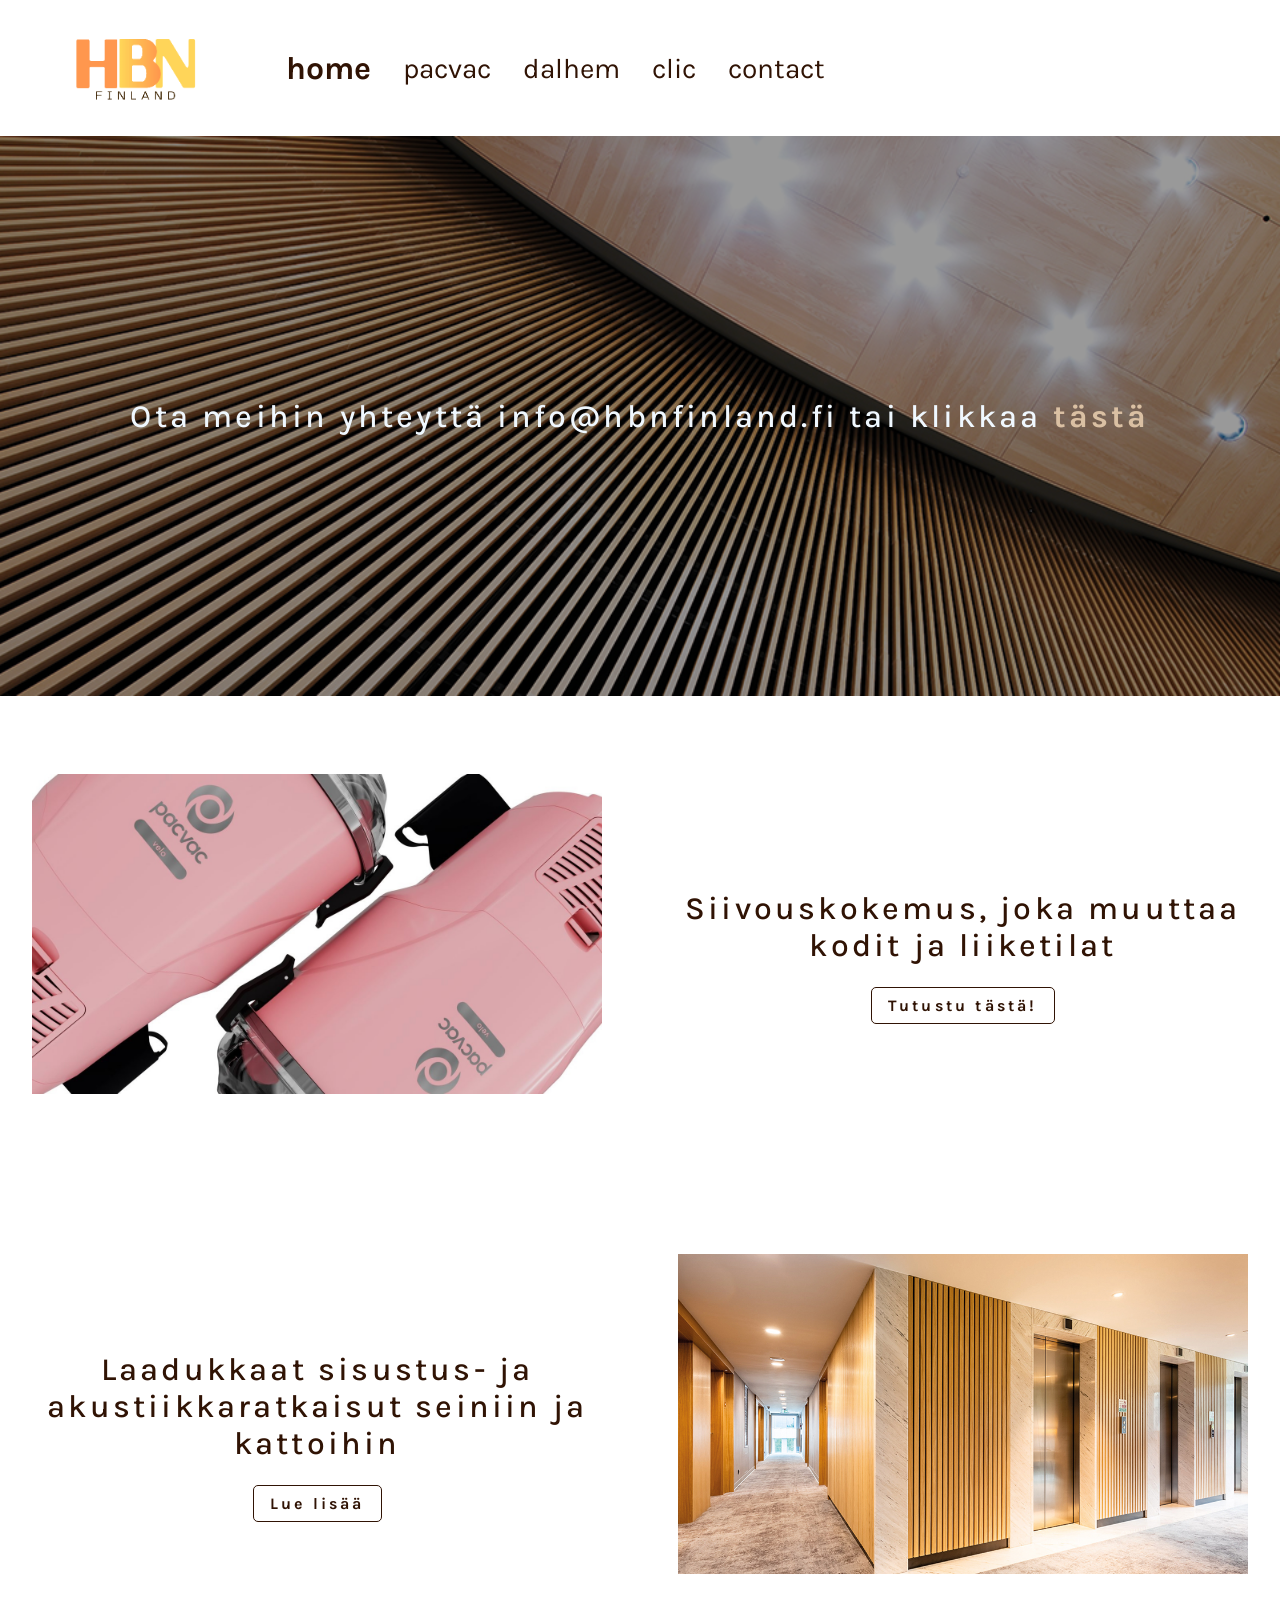
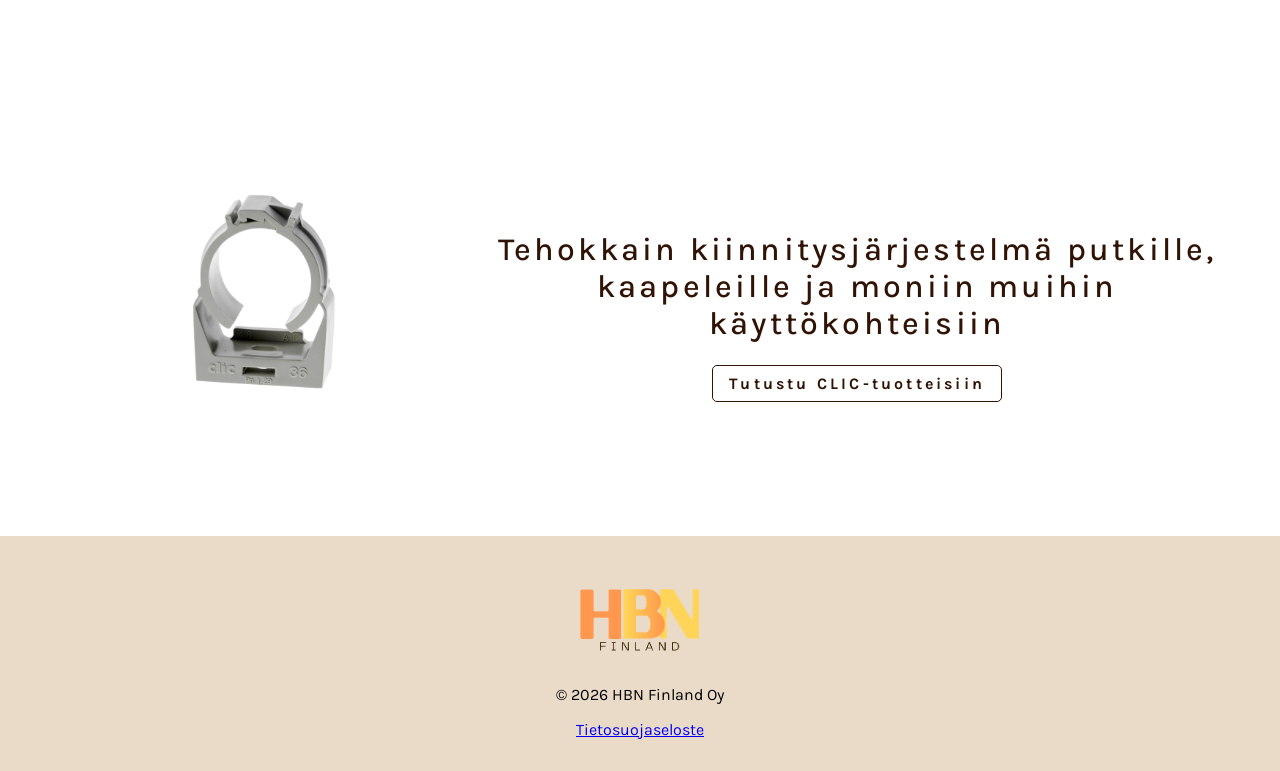
==== index.html @ 2a06576f "privacy policy added" ====
<!DOCTYPE html>
<html>

<head>



<!-- Google tag (gtag.js) -->
<script async src="https://www.googletagmanager.com/gtag/js?id=G-VKKL0FQ74G"></script>
<script>
  window.dataLayer = window.dataLayer || [];
  function gtag(){dataLayer.push(arguments);}
  gtag('js', new Date());

  gtag('config', 'G-VKKL0FQ74G');
</script>


    <meta charset="UTF-8">
    <meta name="viewport" content="width=device-width, initial-scale=1, minimum-scale=1">
    <link rel="stylesheet" href="home.css">
    <link rel="stylesheet" href="navbar.css">
    <link rel="stylesheet" href="footer.css">
    <link rel="icon" type="image/x-icon" href="logo/hbnlogo.png">
    <title>HBN Finland</title>
    <meta name="description" content="HBN Finland Oy tarjoaa korkealaatuiset ratkaisut ammattisiivoukseen, akustiikkaan ja asennuksiin. 
    Tutustu Pacvac-reppuimureihin, Dalhem-paneeleihin ja CLIC-kiinnikkeisiin.">

    <meta property="og:type" content="website">
    <meta property="og:url" content="https://hbnfinland.fi/home">
    <meta property="og:title" content="HBN Finland Oy – Laatua siivoukseen, akustiikkaan ja asennuksiin">
    <meta property="og:description" content="Etsitkö tehokkuutta ja laatua? Meiltä löydät Pacvac-reppuimurit, tyylikkäät Dalhem-akustiikkaratkaisut ja nopeat CLIC-kiinnitysjärjestelmät. Lue lisää!">
    <meta property="og:image" content="https://hbnfinland.fi/logo/hbnlogo.png">
</head>

<body>
    <!-- Navbar --> 
    <nav class="nav">
        <div class="button">
            <a href="home"><img src="logo/hbnlogo.png"></a>
        </div>

        <center>
        <div class="nav_hamburger">
            <span></span>
            <span></span>
            <span></span>
        </div>
        </center>
        <div class="nav_menu">
        <ul id="nav-links">
            <li class="button"><span><a class="active" href="./home">home</a></span></li>
            <li class="button"><span><a href="pacvac">pacvac</a></span></li>
            <li class="button"><span><a href="dalhem">dalhem</a></span></li>
            <li class="button"><span><a href="clic">clic</a></span></li>
            <li class="button"><span><a href="contact">contact</a></span></li>
        </ul>
    </div>
    </nav>

    <!-- Content -->
    <main class="page">
    <div class="content1">
            <p>Ota meihin yhteyttä info@hbnfinland.fi tai klikkaa <span class="button1"><a href="contact">tästä</a></span></p>
    </div>

    <!-- pacvac -->
    <div class="content2">
        <div class="column">
            <div class="img-container"> 
                <img src="images/velo_tausta.jpeg" alt="Velo background">
            </div>
        </div>
        <div class="column">
            <div class="txt-container"> 
                <p>Siivouskokemus, joka muuttaa kodit ja liiketilat</p>
                <span class="button2"><a href="pacvac">Tutustu tästä!</a></span>
            </div>
        </div>
    </div>

    <div class="content3">
        <div class="column">
            <div class="txt-container"> 
                <p>Laadukkaat sisustus- ja akustiikkaratkaisut seiniin ja kattoihin</p>
                <span class="button2"><a href="dalhem">Lue lisää</a></span>
            </div>
        </div>
        <div class="column">
            <div class="img-container"> 
                <img src="images/dalhem_tausta.jpg" alt="Dalhem background">
            </div>
        </div>
        
    </div>

    <!-- clic -->
    <div class="content4">
        <div class="column-side">
            <div class="side-img-container"> 
                <img src="images/clic.png" alt="Clic background">
            </div>
        </div>
        <div class="column-main">
            <div class="main-txt-container"> 
                <p>Tehokkain kiinnitysjärjestelmä putkille, kaapeleille ja moniin muihin käyttökohteisiin</p>
                <span class="button2"><a href="clic">Tutustu CLIC-tuotteisiin</a></span>
            </div>
        </div>
        
    </div>

    </main>


    

    <!-- Footer -->
    <div class="footer">
        <div class="img">
            <a href="home.html"><img src="logo/hbnlogo.png"></a>
        </div>
        <div class="footer-content">
            <p>© 2026 HBN Finland Oy</p>
            <div class="pdf">
                    <a href="pdf/HBNFinland:tietosuojaseloste.pdf" target="_blank"  rel="noopener noreferrer">Tietosuojaseloste</a>
            </div>
        </div>
    </div>

    <script src="navbar.js"></script>

</body>

</html>
---- home.css ----
@import url('https://fonts.googleapis.com/css2?family=Karla:ital,wght@0,200..800;1,200..800&display=swap');

* {
    font-family: Karla;
}

html, body {
    margin: 0;
    min-height: 100vh;
}

body {
    display: flex;
    flex-direction: column;
}

.page {
    flex: 1;
}

.content1 {
    margin: auto;
    display: flex;
    justify-content: center;  
    align-items: center;
    text-align: center;       
    gap: 0.7rem;        
    flex-wrap: wrap; 
    font-weight: 500;
    letter-spacing: 0.2rem;
    position: relative;
    z-index: 1;

    background-image: url("images/Dalhem-Chamber-Music-hall-Aarhus-DK.jpg");
    background-position: center center;
    background-repeat: no-repeat;
    background-size: cover;
    height: 35rem;
}

.content2 {
    margin: auto;
    display: flex;
    justify-content: center;  
    align-items: center;
    text-align: center;       
    gap: 0.7rem;        
    flex-wrap: wrap; 
    font-weight: 500;
    letter-spacing: 0.2rem;
    position: relative;
    z-index: 1;
    height: 30rem;
}

.content3 {
    margin: auto;
    display: flex;
    justify-content: center;  
    align-items: center;
    text-align: center;       
    gap: 0.7rem;        
    flex-wrap: wrap; 
    font-weight: 500;
    letter-spacing: 0.2rem;
    position: relative;
    z-index: 1;
    height: 30rem;
}

.content4 {
    margin: auto;
    display: flex;
    justify-content: center;  
    align-items: center;
    text-align: center;       
    gap: 0.7rem;        
    flex-wrap: wrap; 
    font-weight: 500;
    letter-spacing: 0.2rem;
    position: relative;
    z-index: 1;
    height: 30rem;
}

.main-txt-container {
    width: 90%;
}

.main-txt-container p {
    font-size: 2rem;
    color: #301304;
}

.side-img-container {
    width: 100%;
    height: 100%;
    overflow: hidden;
    margin-left: 6rem;
}

.side-img-container img {
    width: 60%;
    height: 30%;
    object-fit: contain;
}

.column {
    flex: 1;
    display: flex;
    align-items: center;
    justify-content: center;
}

.column-main {
    flex: 2;
    display: flex;
    align-items: center;
    justify-content: center;
}

.column-side {
    flex: 1;
    display: flex;
    align-items: center;
    justify-content: center;
}

.img-container {
    width: 90%;
    height: 100%;
    overflow: hidden;
    padding: 2rem;
}

.img-container img {
    width: 100%;
    height: 100%;
    object-fit: contain;
}

.button2 {
    background-color: #ffffff;
    border: 1px solid #301304;
    text-decoration: none;
    border-radius: 5px;
    padding: 0.5rem 1rem;
    cursor: pointer;
}

.button2 a {
    color: #301304;
    text-decoration: none;
    font-weight: bold;
}

.txt-container {
    width: 90%;
}

.txt-container p {
    font-size: 2rem;
    color: #301304; 
}

.content1::before {
    content: "";
    position: absolute;
    inset: 0;
    background: rgba(0,0,0,0.4); 
    z-index: -1;
}

.button1 a {
    color: #DAC0A3;
    text-decoration: none;
    font-weight: bold;
}

.button1 a:hover {
    color: #301304
}

.content1 p {
    font-size: 2rem;
    color: aliceblue; 
}

.content1 h3 {
    font-size: 2.7rem;
    color: aliceblue;
    margin-bottom: 0.5rem;
    letter-spacing: 0.2rem;
    opacity: 0;
    animation: fadeInTop 1s ease-out forwards;
    text-shadow: 2px 2px 4px #3b3a3a;
}

      
@keyframes fadeIn {
    from {
      opacity: 0;
      transform: translateY(20px); 
    }
    to {
      opacity: 1;
      transform: translateY(0);
    }
}

@keyframes fadeInTop {
    from {
      opacity: 0;
      transform: translateY(-30px);
    }
    to {
      opacity: 1;
      transform: translateY(0);
    }
}

@keyframes fadeInBottom {
    from {
      opacity: 0;
      transform: translateY(30px);
    }
    to {
      opacity: 1;
      transform: translateY(0);
    }
}

@media screen and (max-width: 1000px) {

    .content {
        margin-top: 0;
        padding: 1.5rem;
        gap: 1rem;
    }

    .content p {
        font-size: 1.7rem;
    }

    .content h3 {
        font-size: 2.4rem;
    }
}

@media screen and (max-width: 768px) {

    .content1 {
        margin-top: 0;
        padding: 2rem 1rem;
        gap: 1rem;
        height: auto;
        min-height: 25rem;
    }

    .content1 p {
        font-size: 1.4rem;
        text-shadow: 2px 2px 4px #767575;
        letter-spacing: 0.1rem;
    }

    .content1 h3 {
        font-size: 1.9rem;
        text-shadow: 2px 2px 4px #767575;
        letter-spacing: 0.15rem;
    }

    .content2,
    .content3,
    .content4 {
        flex-direction: column;
        height: auto;
        margin-bottom: 3rem;
    }

    .content2 p,
    .content3 p,
    .content4 p {
        font-size: 1.5rem;
    }

    .txt-container  {
        margin-left: 1rem;
        margin-right: 1rem;
        padding-bottom: 1rem;
    }

    .side-img-container {
        width: 100%;
        margin-left: 0;
        display: flex;
        justify-content: center;
        align-items: center;
        padding: 1rem 0;
    }

    .side-img-container img {
        width: 80%;
        height: auto;
        max-height: 20rem;
        object-fit: contain;
    }
}

@media screen and (min-width: 1800px) {

    .content1, .content2, .content3, .content4 {
        height: 40rem; 
        padding-left: calc((100% - 1600px) / 2);
        padding-right: calc((100% - 1600px) / 2);
    }

    .main-txt-container, .txt-container {
        max-width: 1200px;
        margin: 0 auto;
    }

    .content1 h3 {
        font-size: 4rem;
    }

    .content1 p, 
    .main-txt-container p, 
    .txt-container p {
        font-size: 2.5rem; 
        line-height: 1.4;
    }

    .side-img-container {
        margin-left: 4rem; 
    }

    .side-img-container img {
        width: 70%; 
        max-height: 35rem;
    }

    .button2 {
        padding: 1rem 2rem;
    }
    
    .button2 a {
        font-size: 1.5rem;
    }
}
---- navbar.css ----
@import url('https://fonts.googleapis.com/css2?family=Karla:ital,wght@0,200..800;1,200..800&display=swap');

* {
    font-family: Karla;
}

html, body {
  overflow-x: hidden;
}

body {
  margin: 0;
  padding: 0;
  max-width: 100%;
}

.nav {
    height: 8.5rem;
    display: flex;
    justify-content: start;
    align-items: center;
    color: #301304;
    position: relative;
    top: 0;
    z-index: 1000;
    background-color: rgba(255, 255, 255);
    max-width: 100%;
}

.button {
  transition: all 0.5s;
  cursor: pointer;
}

.button span {
  cursor: pointer;
  display: inline-block;
  position: relative;
  transition: 0.5s;
}

.button a.active {
  font-size: 2rem;
  font-weight: bold;
}

.button a:hover {
  font-weight: bold;
}

.button img{
    width: 10rem;
    height: auto;
    margin: auto 0.5rem;
    padding-left: 3rem;
}

.nav_menu ul {
    margin: auto 1rem;
    padding: 0;
    display: flex;
    align-items: center;
}

.nav_menu ul li {
    list-style: none;
}

.nav_menu ul li a {
    text-decoration: none;
    color: #301304;
    padding: 1rem;
    display: block;
    font-size: 1.75rem;
}

.nav_hamburger {
  width: 30px;
  height: 21px;
  cursor: pointer;
}

.nav_hamburger span {
  height: 3px;
  width: 100%;
  background-color: #DAC0A3;
  border-radius: 5px;
  transition: all 0.3s ease;
}

#nav-links li {
    position: relative;
}

@media screen and (max-width: 850px) {
  .nav {
    display: flex;
    align-items: center;
    justify-content: space-between;
    height: 5rem;
    padding: 0 1rem;
  }

 .button img {
    width: 9.5rem;
    height: auto;
    flex-shrink: 0;
    margin: 0;
    padding: 0;
  }

  .nav_menu ul {
    position: absolute;
    top: 7rem; 
    left: 0;
    width: 100%;
    margin: 0;
    padding: 0;
    display: flex;
    flex-direction: column;
    background-color: white;
    opacity: 0;
    pointer-events: none;
    transition: opacity 0.3s ease;
    z-index: 1100;
  }

  .nav_menu ul li a {
    margin: auto;
    align-items: center;
    justify-content: center;
    text-align: center;
  }

  .nav_menu ul.show {
    opacity: 1;
    pointer-events: auto;
  }

  .nav_hamburger {
    display: flex;
    flex-direction: column;
    justify-content: center;
  }

  .nav_hamburger span {
    width: 100%;
    margin: auto;
  }
}

@media screen and (max-width: 1000px) {
 .nav {
    height: 8.5rem;
    display: flex;
    justify-content: start;
    align-items: center;
    color: #301304;
    position: relative;
    top: 0;
    z-index: 1000;
    background-color: rgba(255, 255, 255);
    width: 100%;
}

  .button img {
    padding-left: 0;
    margin-right: 3rem; 
    height: 5.5rem;
  }

  .nav_menu {
    margin-left: auto; 
  }

  .nav_menu ul {
    justify-content: center;
  }
}
---- footer.css ----
@import url('https://fonts.googleapis.com/css2?family=Karla:ital,wght@0,200..800;1,200..800&display=swap');

* {
    font-family: Karla;
}

.footer {
    margin-top: auto;
    width: 100%;
    background-color: #EADBC8;
    text-align: center;
}

.footer img {
    width: 10rem;
    height: auto;
    margin: auto;
    padding-top: 2rem;
}

.footer button {
    transition: all 0.5s;
    cursor: pointer;
}

.footer p {
}

.pdf {
    padding-bottom: 2rem;
}
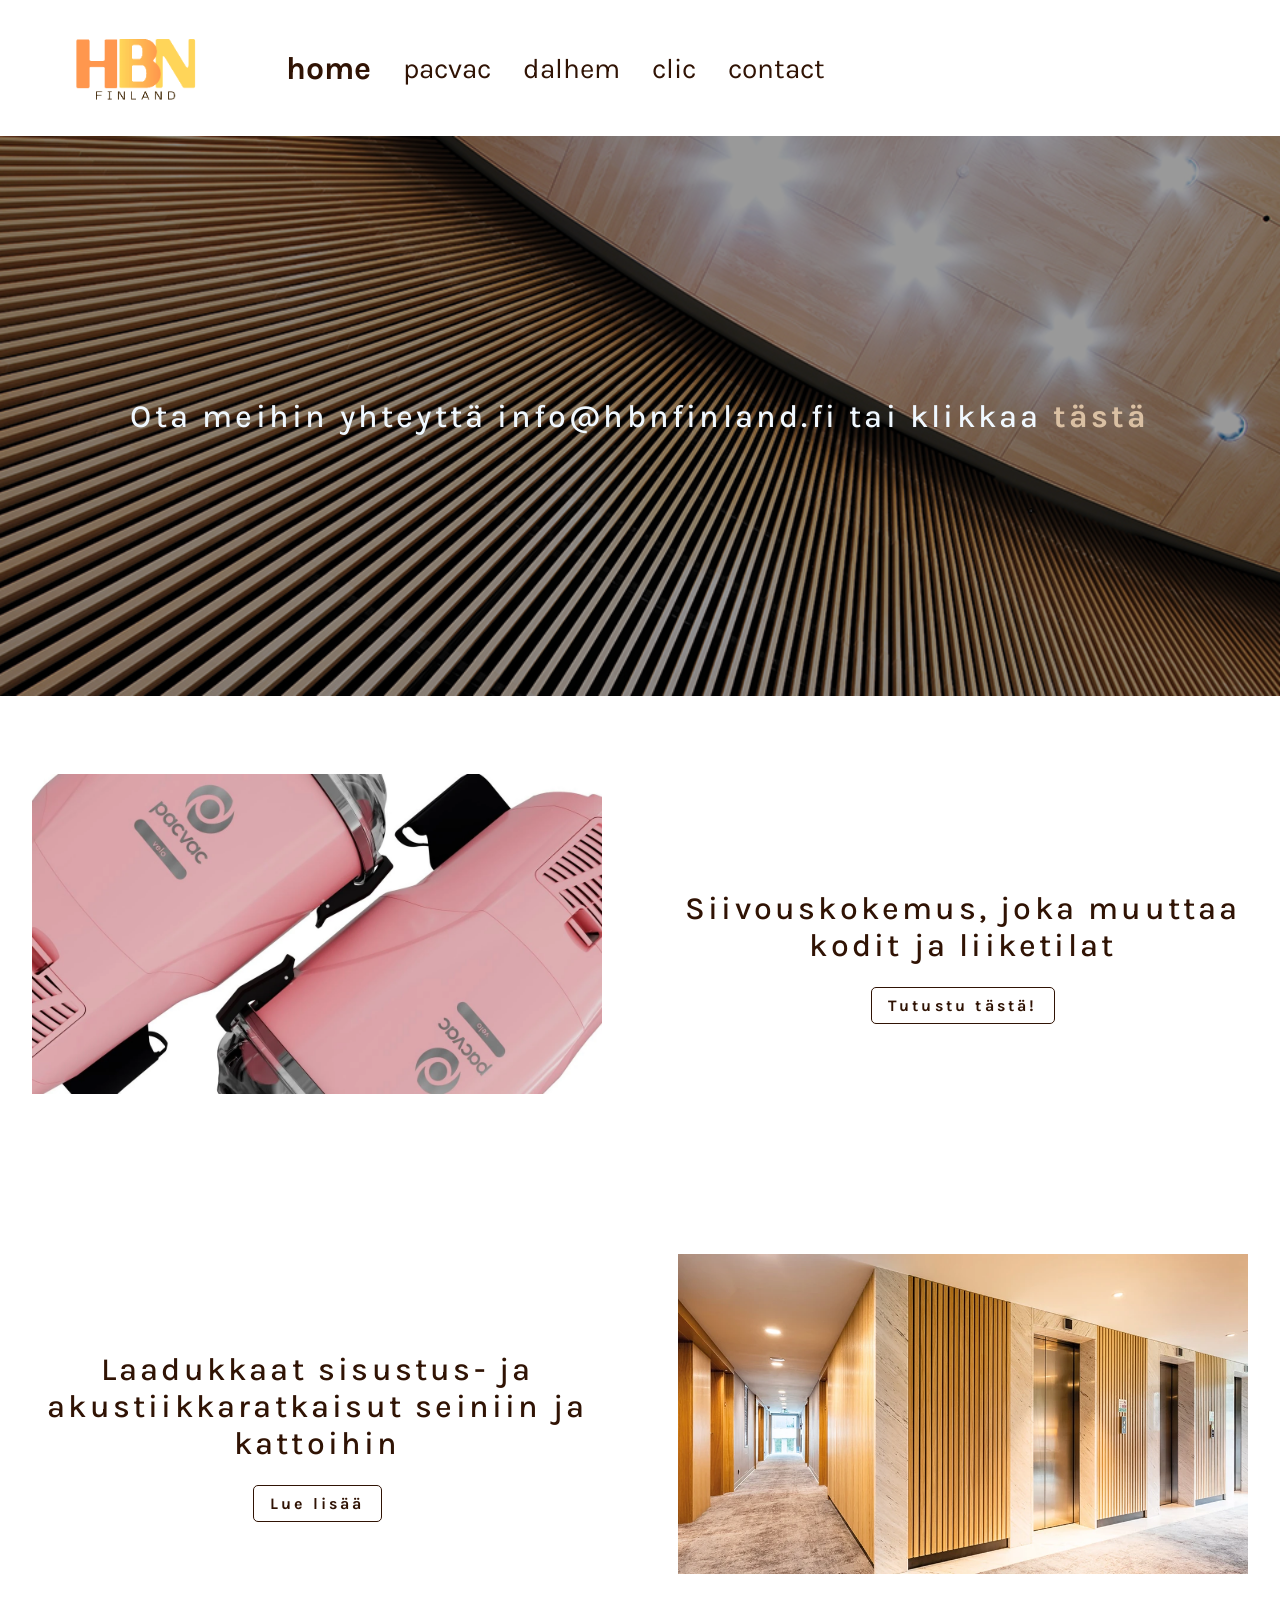
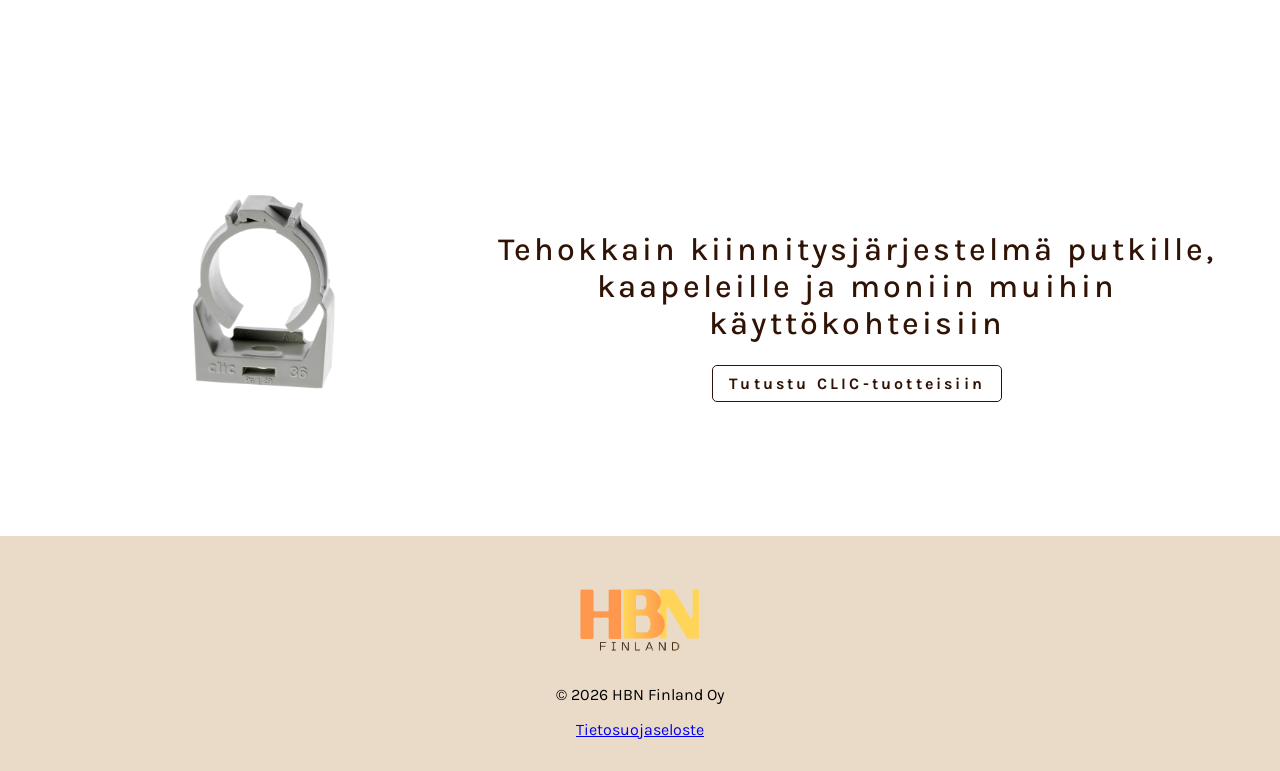
==== commit b3665064: "image fixes" ====
--- a/index.html
+++ b/index.html
@@ -68,7 +68,7 @@
     <div class="content2">
         <div class="column">
             <div class="img-container"> 
-                <img src="images/velo_tausta.jpeg" alt="Velo background">
+                <img src="images/velo_tausta.webp" alt="Velo background">
             </div>
         </div>
         <div class="column">
@@ -88,7 +88,7 @@
         </div>
         <div class="column">
             <div class="img-container"> 
-                <img src="images/dalhem_tausta.jpg" alt="Dalhem background">
+                <img src="images/dalhem_tausta.webp" alt="Dalhem background">
             </div>
         </div>
         
@@ -98,7 +98,7 @@
     <div class="content4">
         <div class="column-side">
             <div class="side-img-container"> 
-                <img src="images/clic.png" alt="Clic background">
+                <img src="images/clic.webp" alt="Clic background">
             </div>
         </div>
         <div class="column-main">
@@ -122,7 +122,7 @@
         </div>
         <div class="footer-content">
             <p>© 2026 HBN Finland Oy</p>
-            <div class="pdf">
+            <div class="footer-pdf">
                     <a href="pdf/HBNFinland:tietosuojaseloste.pdf" target="_blank"  rel="noopener noreferrer">Tietosuojaseloste</a>
             </div>
         </div>
--- a/footer.css
+++ b/footer.css
@@ -26,6 +26,6 @@
 .footer p {
 }
 
-.pdf {
+.footer-pdf {
     padding-bottom: 2rem;
 }
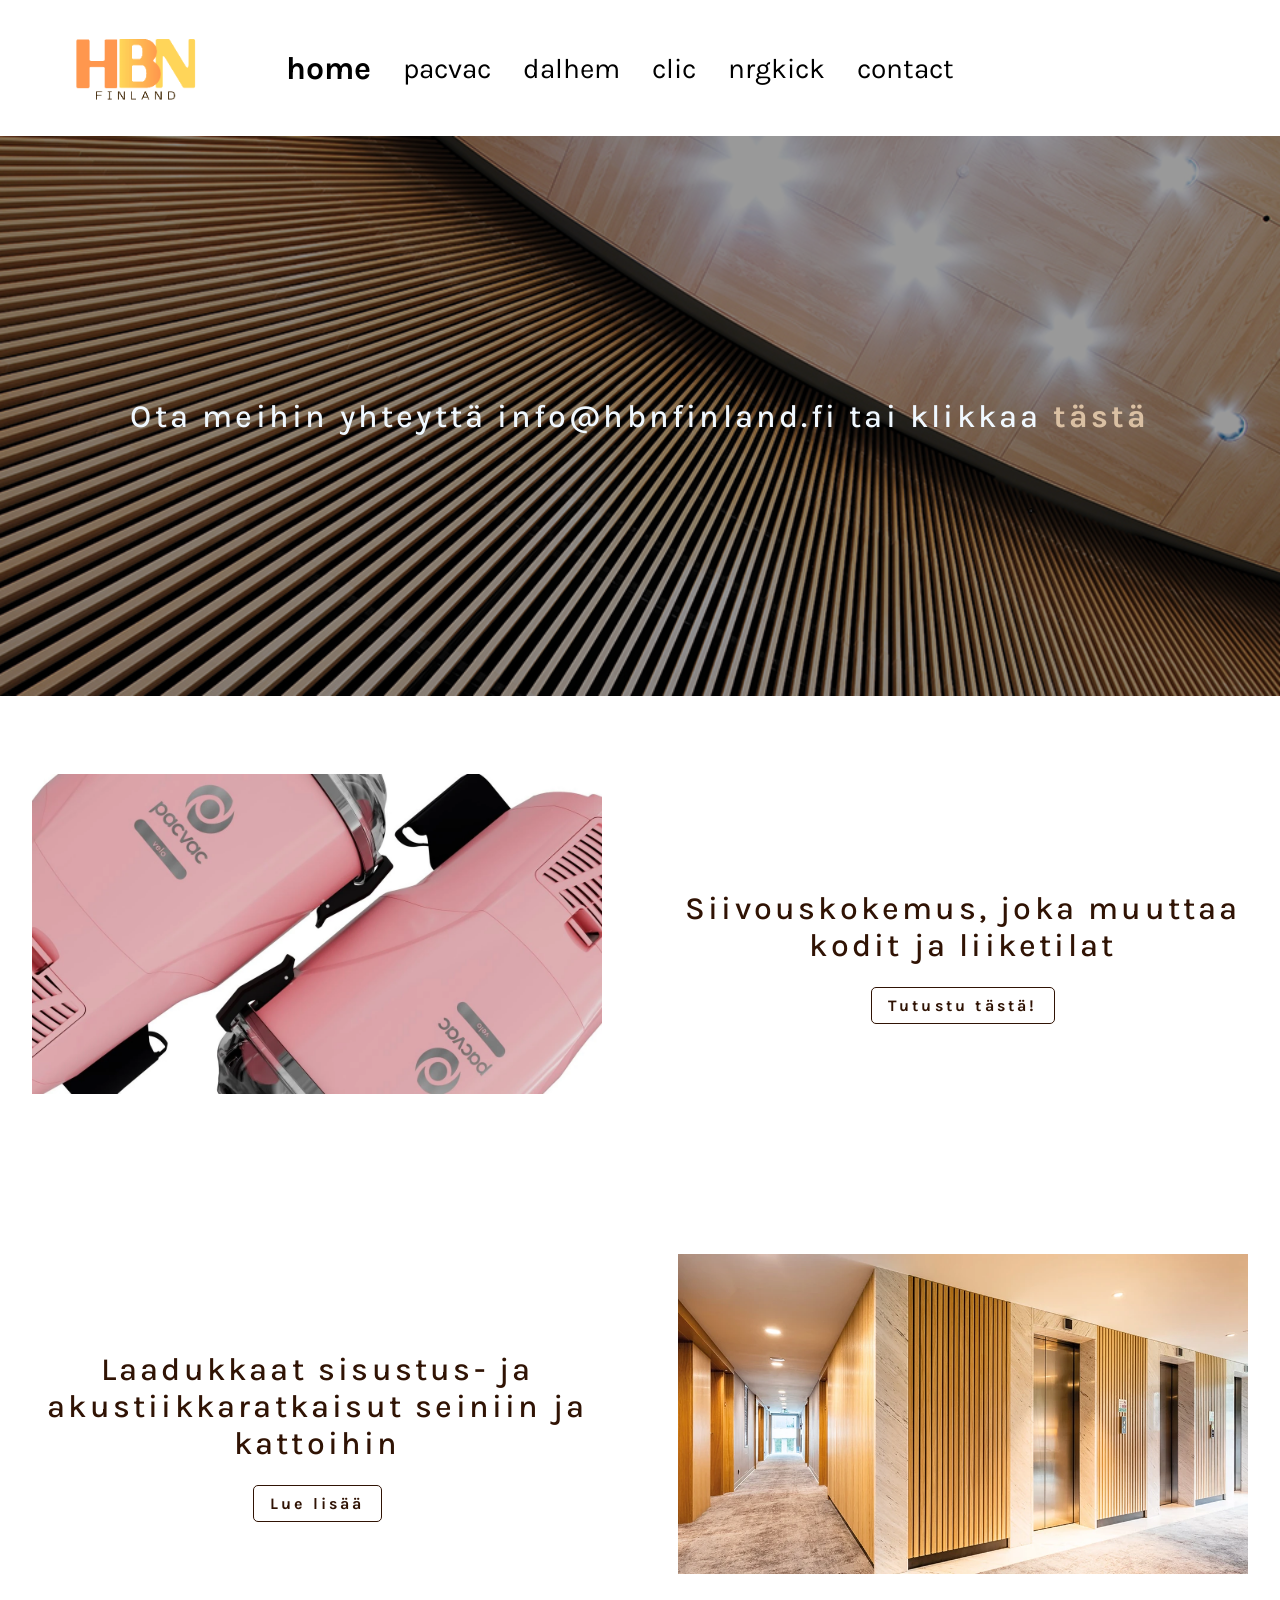
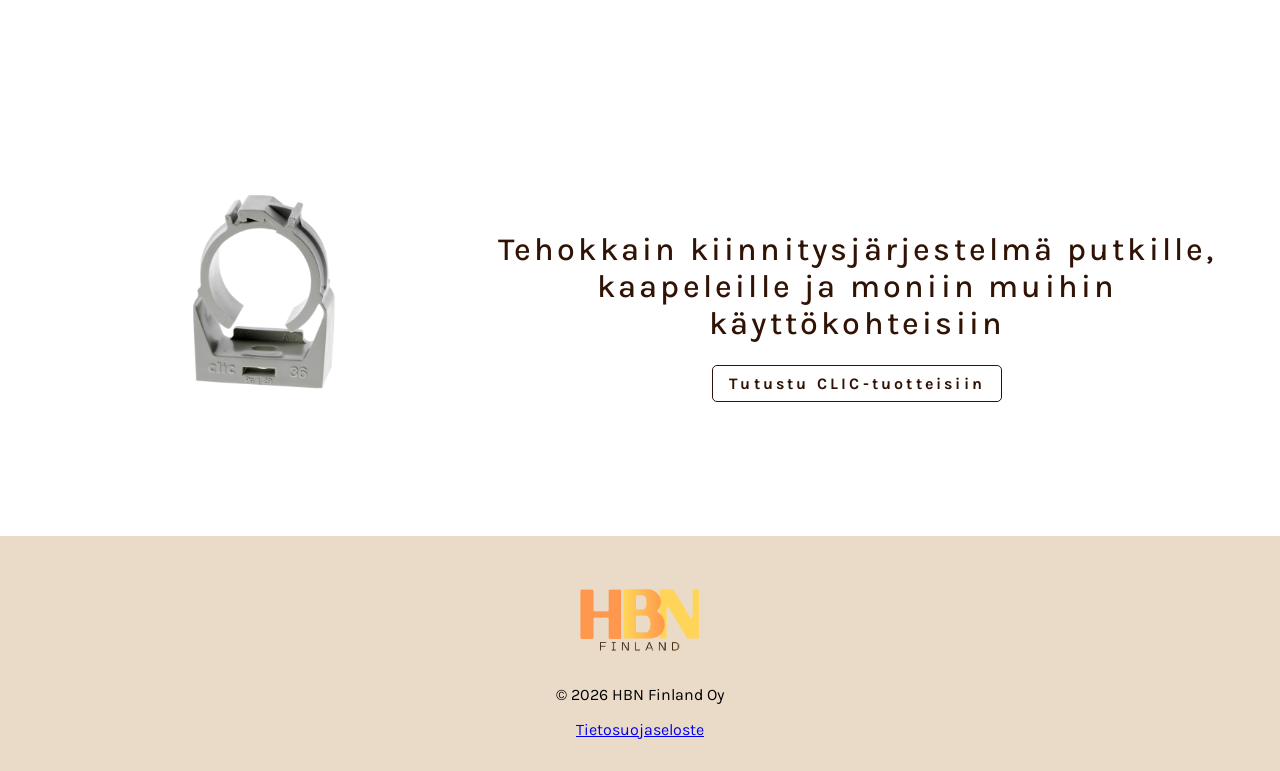
==== commit 53c6e721: "nrgkick" ====
--- a/index.html
+++ b/index.html
@@ -53,6 +53,7 @@
             <li class="button"><span><a href="pacvac">pacvac</a></span></li>
             <li class="button"><span><a href="dalhem">dalhem</a></span></li>
             <li class="button"><span><a href="clic">clic</a></span></li>
+            <li class="button"><span><a href="nrgkick">nrgkick</a></span></li>
             <li class="button"><span><a href="contact">contact</a></span></li>
         </ul>
     </div>
--- a/navbar.css
+++ b/navbar.css
@@ -68,7 +68,7 @@
 
 .nav_menu ul li a {
     text-decoration: none;
-    color: #301304;
+    color: #000000;
     padding: 1rem;
     display: block;
     font-size: 1.75rem;
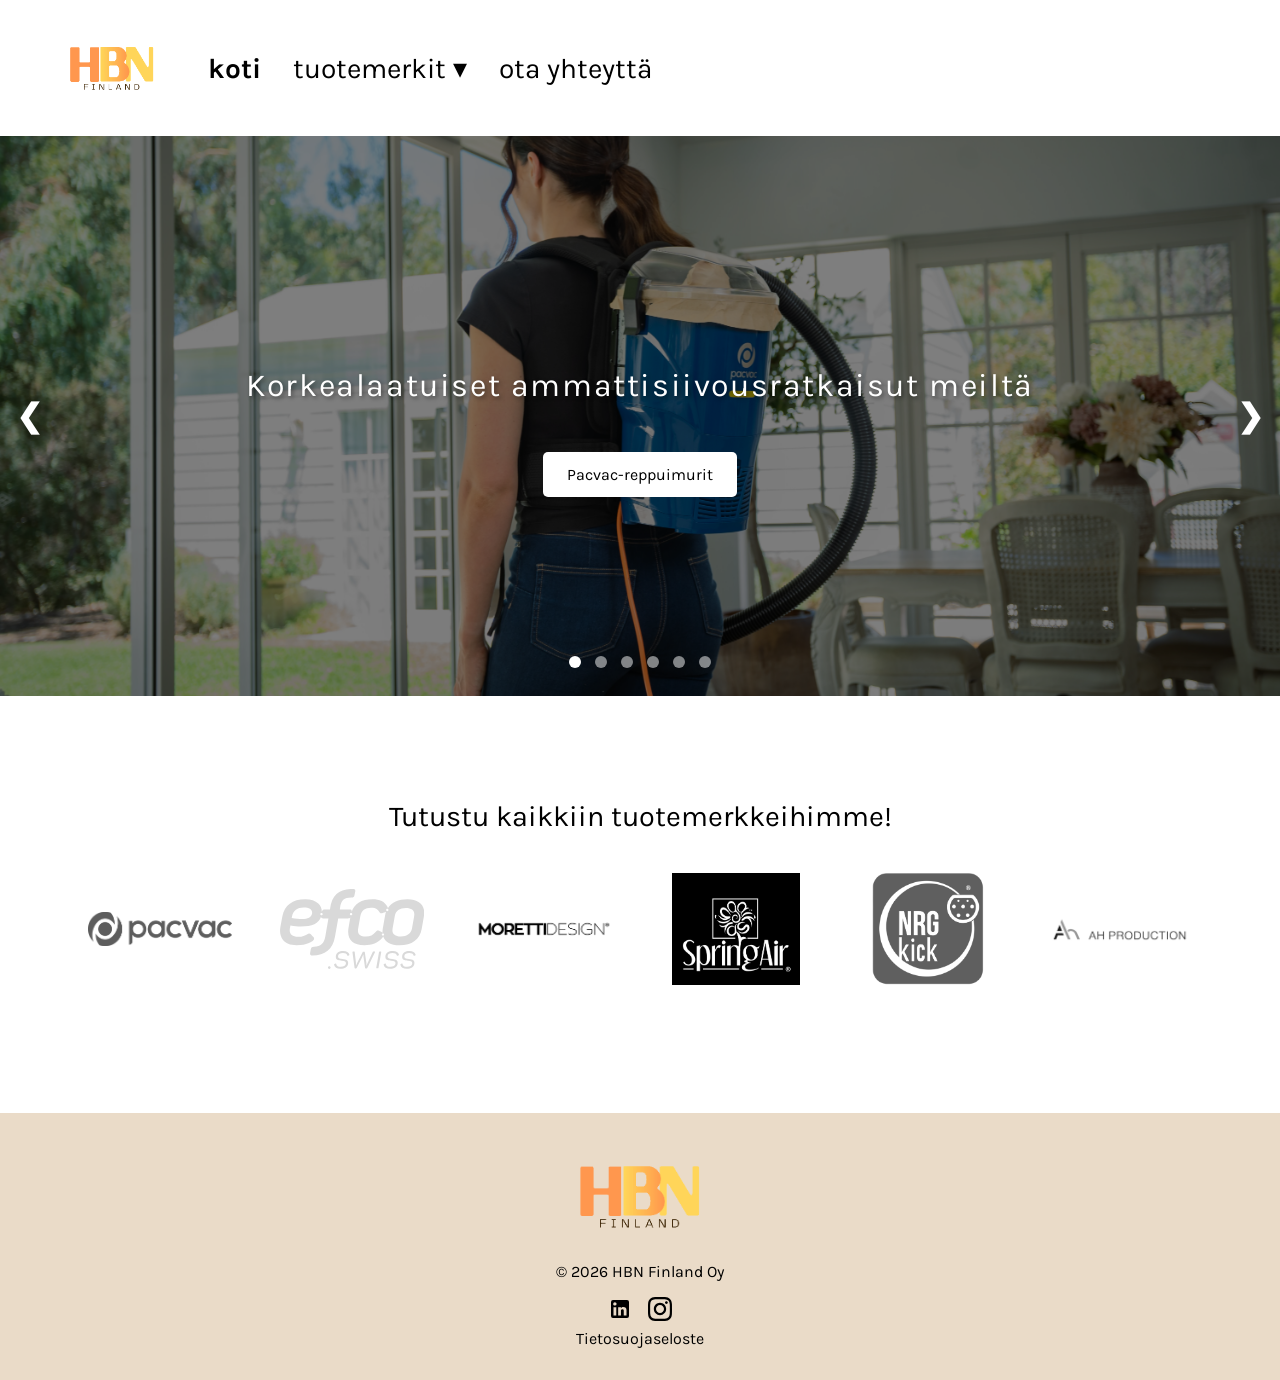
==== commit cf5fbdd9: "new version" ====
--- a/index.html
+++ b/index.html
@@ -37,80 +37,123 @@
     <!-- Navbar --> 
     <nav class="nav">
         <div class="button">
-            <a href="home"><img src="logo/hbnlogo.png"></a>
-        </div>
-
-        <center>
+            <a href="home"><img src="logo/hbnlogo.png" alt="Logo"></a>
+        </div>
+
         <div class="nav_hamburger">
             <span></span>
             <span></span>
             <span></span>
         </div>
-        </center>
+
         <div class="nav_menu">
-        <ul id="nav-links">
-            <li class="button"><span><a class="active" href="./home">home</a></span></li>
-            <li class="button"><span><a href="pacvac">pacvac</a></span></li>
-            <li class="button"><span><a href="dalhem">dalhem</a></span></li>
-            <li class="button"><span><a href="clic">clic</a></span></li>
-            <li class="button"><span><a href="nrgkick">nrgkick</a></span></li>
-            <li class="button"><span><a href="contact">contact</a></span></li>
-        </ul>
+            <ul id="nav-links">
+                <li class="button"><span><a class="active" href="home">koti</a></span></li>
+
+                <!-- Tuotemerkit Dropdown -->
+                <li class="button dropdown">
+                    <span><a href="#" class="dropdown-toggle">tuotemerkit &#9662;</a></span>
+                    <ul class="dropdown-menu">
+                        <li><a href="pacvac">pacvac</a></li>
+                        <li><a href="dalhem">dalhem</a></li>
+                        <li><a href="clic">clic</a></li>
+                        <li><a href="nrgkick">nrgkick</a></li>
+                        <li><a href="moretti">moretti</a></li>
+                        <li><a href="springair">springair</a></li>
+                    </ul>
+                </li>
+
+                <li class="button"><span><a href="contact">ota yhteyttä</a></span></li>
+            </ul>
+        </div>
+    </nav>
+
+   <!-- Content -->
+    <main class="page">
+        
+    <div class="slideshow-container">
+
+        <div class="slide fade" style="background-image: url('pacvac_images/pacvac_1.webp');">
+            <div class="slide-overlay">
+                <p>Korkealaatuiset ammattisiivousratkaisut meiltä </p>
+                <a href="pacvac" class="button1">Pacvac-reppuimurit</a>
+            </div>
+        </div>
+
+        <div class="slide fade" style="background-image: url('images/dalhem_tausta.webp');">
+            <div class="slide-overlay">
+                <p>Upeaa akustiikkaa ja sisustusta seiniin sekä kattoihin </p>
+                <a href="dalhem" class="button1">Dalhem akustiikkapaneelit</a>
+            </div>
+        </div>
+
+        <div class="slide fade" style="background-image: url('images/610.jpg');">
+            <div class="slide-overlay">
+                <p>Putki- ja kaapelikiinnitysjärjestelmä LVI- ja sähköasennuksiin</p>
+                <a href="clic" class="button1">CLIC-kiinnitysjärjestelmät</a>
+            </div>
+        </div>
+
+        <div class="slide fade" style="background-image: url('nrgkick_images/NRGkick-16A-02.webp');">
+            <div class="slide-overlay">
+                <p>Mobiili latausasema jokaiseen tilanteeseen</p>
+                <a href="nrgkick" class="button1">NRGkick latausratkaisut</a>
+            </div>
+        </div>
+
+        <div class="slide fade" style="background-image: url('images/20260805_124623.jpg');">
+            <div class="slide-overlay">
+                <p>SpringAir tuoksut</p>
+                <a href="springair" class="button1">SpringAir tuoksut</a>
+            </div>
+        </div>
+
+        <div class="slide fade" style="background-image: url('images/Copia di ERGONOMIC.jpg');">
+            <div class="slide-overlay">
+                <p>Pelletti- ja sähkötakat</p>
+                <a href="moretti" class="button1">Moretti lämmitysratkaisut</a>
+            </div>
+        </div>
+
+        <!-- Pallot kuvien vaihtumisen seuraamiseen -->
+         <!-- Nuolinapit -->
+        <a class="prev" onclick="plusSlides(-1)">&#10094;</a>
+        <a class="next" onclick="plusSlides(1)">&#10095;</a>
+            <div class="dots-container">
+                <span class="dot" onclick="currentSlide(1)"></span>
+                <span class="dot" onclick="currentSlide(2)"></span>
+                <span class="dot" onclick="currentSlide(3)"></span>
+                <span class="dot" onclick="currentSlide(4)"></span>
+                <span class="dot" onclick="currentSlide(5)"></span>
+                <span class="dot" onclick="currentSlide(6)"></span>
+            </div>
+
     </div>
-    </nav>
-
-    <!-- Content -->
-    <main class="page">
-    <div class="content1">
-            <p>Ota meihin yhteyttä info@hbnfinland.fi tai klikkaa <span class="button1"><a href="contact">tästä</a></span></p>
+
+    <!-- Tuotemerkkien logorivi -->
+    <div class="brand-logos-container">
+        <h3>Tutustu kaikkiin tuotemerkkeihimme!</h3>
+        <div class="brand-logos">
+            <a href="pacvac" class="brand-logo-item">
+                <img src="logo/pacvac-logo.png" alt="Pacvac">
+            </a>
+            <a href="clic" class="brand-logo-item">
+                <img src="logo/efco.svg" alt="CLIC">
+            </a>
+            <a href="moretti" class="brand-logo-item">
+                <img src="logo/moretti.png" alt="Moretti">
+            </a>
+            <a href="springair" class="brand-logo-item">
+                <img src="logo/springair.png" alt="Springair">
+            </a>
+            <a href="nrgkick" class="brand-logo-item">
+                <img src="nrgkick_images/nrgkick_logo copy.png" alt="NRGkick">
+            </a>
+            <a href="dalhem" class="brand-logo-item">
+                <img src="logo/dalhem.png" alt="Dalhem">
+            </a>
+        </div>
     </div>
-
-    <!-- pacvac -->
-    <div class="content2">
-        <div class="column">
-            <div class="img-container"> 
-                <img src="images/velo_tausta.webp" alt="Velo background">
-            </div>
-        </div>
-        <div class="column">
-            <div class="txt-container"> 
-                <p>Siivouskokemus, joka muuttaa kodit ja liiketilat</p>
-                <span class="button2"><a href="pacvac">Tutustu tästä!</a></span>
-            </div>
-        </div>
-    </div>
-
-    <div class="content3">
-        <div class="column">
-            <div class="txt-container"> 
-                <p>Laadukkaat sisustus- ja akustiikkaratkaisut seiniin ja kattoihin</p>
-                <span class="button2"><a href="dalhem">Lue lisää</a></span>
-            </div>
-        </div>
-        <div class="column">
-            <div class="img-container"> 
-                <img src="images/dalhem_tausta.webp" alt="Dalhem background">
-            </div>
-        </div>
-        
-    </div>
-
-    <!-- clic -->
-    <div class="content4">
-        <div class="column-side">
-            <div class="side-img-container"> 
-                <img src="images/clic.webp" alt="Clic background">
-            </div>
-        </div>
-        <div class="column-main">
-            <div class="main-txt-container"> 
-                <p>Tehokkain kiinnitysjärjestelmä putkille, kaapeleille ja moniin muihin käyttökohteisiin</p>
-                <span class="button2"><a href="clic">Tutustu CLIC-tuotteisiin</a></span>
-            </div>
-        </div>
-        
-    </div>
-
     </main>
 
 
@@ -123,6 +166,20 @@
         </div>
         <div class="footer-content">
             <p>© 2026 HBN Finland Oy</p>
+
+            <!-- Sosiaalisen median linkit -->
+        <div class="footer-social">
+            <a href="https://www.linkedin.com/company/hbn-finland-oy/" target="_blank" rel="noopener noreferrer" aria-label="LinkedIn">
+                <svg width="24" height="24" viewBox="0 0 24 24" fill="currentColor">
+                    <path d="M19 3a2 2 0 0 1 2 2v14a2 2 0 0 1-2 2H5a2 2 0 0 1-2-2V5a2 2 0 0 1 2-2h14m-.5 15.5v-5.3a3.26 3.26 0 0 0-3.26-3.26c-.85 0-1.84.52-2.28 1.3v-1.11h-2.79v8.37h2.79v-4.93c0-.77.62-1.4 1.39-1.4a1.4 1.4 0 0 1 1.4 1.4v4.93h2.75M6.88 8.56a1.68 1.68 0 0 0 1.68-1.68c0-.93-.75-1.69-1.68-1.69a1.69 1.69 0 0 0-1.69 1.69c0 .93.76 1.68 1.69 1.68m1.39 9.94v-8.37H5.5v8.37h2.77z"/>
+                </svg>
+            </a>
+            <a href="https://www.instagram.com/hbnfinland/" target="_blank" rel="noopener noreferrer" aria-label="Instagram">
+                <svg width="24" height="24" viewBox="0 0 24 24" fill="currentColor">
+                    <path d="M12 2.163c3.204 0 3.584.012 4.85.07 3.252.148 4.771 1.691 4.919 4.919.058 1.265.069 1.645.069 4.849 0 3.205-.012 3.584-.069 4.849-.149 3.225-1.664 4.771-4.919 4.919-1.266.058-1.644.07-4.85.07-3.204 0-3.584-.012-4.849-.07-3.26-.149-4.771-1.699-4.919-4.92-.058-1.265-.07-1.644-.07-4.849 0-3.204.013-3.583.07-4.849.149-3.227 1.664-4.771 4.919-4.919 1.266-.057 1.645-.069 4.849-.069zm0-2.163c-3.259 0-3.667.014-4.947.072-4.358.2-6.78 2.618-6.98 6.98-.059 1.281-.073 1.689-.073 4.948 0 3.259.014 3.668.072 4.948.2 4.358 2.618 6.78 6.98 6.98 1.281.058 1.689.072 4.948.072 3.259 0 3.668-.014 4.948-.072 4.354-.2 6.782-2.618 6.979-6.98.059-1.28.073-1.689.073-4.948 0-3.259-.014-3.667-.072-4.947-.196-4.354-2.617-6.78-6.979-6.98-1.281-.059-1.69-.073-4.949-.073zm0 5.838c-3.403 0-6.162 2.759-6.162 6.162s2.759 6.163 6.162 6.163 6.162-2.759 6.162-6.163c0-3.403-2.759-6.162-6.162-6.162zm0 10.162c-2.209 0-4-1.79-4-4 0-2.209 1.791-4 4-4s4 1.791 4 4c0 2.21-1.791 4-4 4zm6.406-11.845c-.796 0-1.441.645-1.441 1.44s.645 1.44 1.441 1.44c.795 0 1.439-.645 1.439-1.44s-.644-1.44-1.439-1.44z"/>
+                </svg>
+            </a>
+        </div>
             <div class="footer-pdf">
                     <a href="pdf/HBNFinland:tietosuojaseloste.pdf" target="_blank"  rel="noopener noreferrer">Tietosuojaseloste</a>
             </div>
@@ -130,6 +187,59 @@
     </div>
 
     <script src="navbar.js"></script>
+    <script>
+        let slideIndex = 0;
+        let slideTimer;
+
+        showSlides();
+
+        function showSlides() {
+            let i;
+            let slides = document.getElementsByClassName("slide");
+            let dots = document.getElementsByClassName("dot");
+
+            for (i = 0; i < slides.length; i++) {
+                slides[i].style.display = "none";  
+            }
+
+            slideIndex++;
+            if (slideIndex > slides.length) { slideIndex = 1; }
+
+            for (i = 0; i < dots.length; i++) {
+                dots[i].className = dots[i].className.replace(" active", "");
+            }
+
+            if (slides[slideIndex - 1]) {
+                slides[slideIndex - 1].style.display = "block";  
+                dots[slideIndex - 1].className += " active";
+            }
+
+            // Vaihtaa kuvaa automaattisesti 5 sekunnin (5000 ms) välein
+            slideTimer = setTimeout(showSlides, 5000);
+        }
+
+        // Mahdollistaa palloista klikkaamisen tiettyyn kuvaan
+        function currentSlide(n) {
+            clearTimeout(slideTimer);
+            slideIndex = n - 1;
+            showSlides();
+        }
+        // Mahdollistaa kuvien selaamisen nuolista (+1 tai -1)
+        function plusSlides(n) {
+            clearTimeout(slideTimer);
+            let slides = document.getElementsByClassName("slide");
+            
+            slideIndex += n - 1;
+            
+            if (slideIndex >= slides.length) {
+                slideIndex = 0;
+            } else if (slideIndex < 0) {
+                slideIndex = slides.length - 1;
+            }
+            
+            showSlides();
+        }
+    </script>
 
 </body>
 
--- a/home.css
+++ b/home.css
@@ -1,11 +1,13 @@
 @import url('https://fonts.googleapis.com/css2?family=Karla:ital,wght@0,200..800;1,200..800&display=swap');
 
 * {
-    font-family: Karla;
+    font-family: 'Karla', sans-serif;
+    box-sizing: border-box;
 }
 
 html, body {
     margin: 0;
+    padding: 0;
     min-height: 100vh;
 }
 
@@ -18,125 +20,29 @@
     flex: 1;
 }
 
-.content1 {
-    margin: auto;
-    display: flex;
-    justify-content: center;  
-    align-items: center;
-    text-align: center;       
-    gap: 0.7rem;        
-    flex-wrap: wrap; 
-    font-weight: 500;
-    letter-spacing: 0.2rem;
-    position: relative;
-    z-index: 1;
-
-    background-image: url("images/Dalhem-Chamber-Music-hall-Aarhus-DK.jpg");
-    background-position: center center;
-    background-repeat: no-repeat;
-    background-size: cover;
-    height: 35rem;
-}
-
-.content2 {
-    margin: auto;
-    display: flex;
-    justify-content: center;  
-    align-items: center;
-    text-align: center;       
-    gap: 0.7rem;        
-    flex-wrap: wrap; 
-    font-weight: 500;
-    letter-spacing: 0.2rem;
-    position: relative;
-    z-index: 1;
-    height: 30rem;
-}
-
-.content3 {
-    margin: auto;
-    display: flex;
-    justify-content: center;  
-    align-items: center;
-    text-align: center;       
-    gap: 0.7rem;        
-    flex-wrap: wrap; 
-    font-weight: 500;
-    letter-spacing: 0.2rem;
-    position: relative;
-    z-index: 1;
-    height: 30rem;
-}
-
-.content4 {
-    margin: auto;
-    display: flex;
-    justify-content: center;  
-    align-items: center;
-    text-align: center;       
-    gap: 0.7rem;        
-    flex-wrap: wrap; 
-    font-weight: 500;
-    letter-spacing: 0.2rem;
-    position: relative;
-    z-index: 1;
-    height: 30rem;
-}
-
-.main-txt-container {
-    width: 90%;
-}
-
-.main-txt-container p {
-    font-size: 2rem;
+.button1 {
+    background-color: #ffffff;
+    color: #000000;
+    padding: 0.8rem 1.5rem;
+    border-radius: 5px;
+    text-decoration: none;
+    display: inline-block;
+    transition: all 0.3s ease;
+}
+
+.button1 a {
+    color: #ffffff;
+    text-decoration: none;
+    font-weight: bold;
+}
+
+.button1:hover {
+    background-color: #ff8f5f;
+    color: #ffffff;
+}
+
+.button1 a:hover {
     color: #301304;
-}
-
-.side-img-container {
-    width: 100%;
-    height: 100%;
-    overflow: hidden;
-    margin-left: 6rem;
-}
-
-.side-img-container img {
-    width: 60%;
-    height: 30%;
-    object-fit: contain;
-}
-
-.column {
-    flex: 1;
-    display: flex;
-    align-items: center;
-    justify-content: center;
-}
-
-.column-main {
-    flex: 2;
-    display: flex;
-    align-items: center;
-    justify-content: center;
-}
-
-.column-side {
-    flex: 1;
-    display: flex;
-    align-items: center;
-    justify-content: center;
-}
-
-.img-container {
-    width: 90%;
-    height: 100%;
-    overflow: hidden;
-    padding: 2rem;
-}
-
-.img-container img {
-    width: 100%;
-    height: 100%;
-    object-fit: contain;
 }
 
 .button2 {
@@ -154,36 +60,184 @@
     font-weight: bold;
 }
 
-.txt-container {
-    width: 90%;
-}
-
-.txt-container p {
+.slideshow-container {
+    position: relative;
+    width: 100%;
+    height: 35rem;
+    overflow: hidden;
+}
+
+.slide {
+    display: none;
+    width: 100%;
+    height: 100%;
+    background-position: center center;
+    background-repeat: no-repeat;
+    background-size: cover;
+    position: absolute;
+    top: 0;
+    left: 0;
+}
+
+.slide-overlay {
+    width: 100%;
+    height: 100%;
+    background: rgba(0, 0, 0, 0.5);
+    display: flex;
+    flex-direction: column;
+    justify-content: center;
+    align-items: center;
+    text-align: center;
+    padding: 0 1rem;
+    gap: 1rem;
+}
+
+.slide-overlay p {
     font-size: 2rem;
-    color: #301304; 
+    color: #ffffff;
+    letter-spacing: 0.1rem;
+    text-shadow: 2px 2px 4px rgba(0, 0, 0, 0.4);
+}
+
+.fade {
+    animation-name: fade;
+    animation-duration: 1.5s;
+}
+
+@keyframes fade {
+    from { opacity: 0.4; }
+    to { opacity: 1; }
+}
+
+.prev, .next {
+    cursor: pointer;
+    position: absolute;
+    top: 50%;
+    transform: translateY(-50%);
+    width: auto;
+    padding: 1rem;
+    color: #ffffff;
+    font-weight: bold;
+    font-size: 2rem;
+    transition: 0.3s ease;
+    border-radius: 0 3px 3px 0;
+    user-select: none;
+    z-index: 10;
+    text-decoration: none;
+}
+
+.next {
+    right: 0;
+    border-radius: 3px 0 0 3px;
+}
+
+.prev {
+    left: 0;
+}
+
+.prev:hover, .next:hover {
+    color: #ff8f5f;
+}
+
+.dots-container {
+    position: absolute;
+    bottom: 1.5rem;
+    width: 100%;
+    text-align: center;
+    z-index: 10;
+}
+
+.dot {
+    cursor: pointer;
+    height: 12px;
+    width: 12px;
+    margin: 0 5px;
+    background-color: rgba(255, 255, 255, 0.5);
+    border-radius: 50%;
+    display: inline-block;
+    transition: background-color 0.6s ease;
+}
+
+.dot.active, .dot:hover {
+    background-color: #ffffff;
+}
+
+.brand-logos-container {
+    width: 100%;
+    padding: 2.5rem 1rem;
+    background-color: #ffffff;
+    text-align: center;
+    margin: 4rem 0 5rem 0;
+}
+
+.brand-logos-container h3 {
+    margin: 0 0 2rem 0;
+    color: #000000;
+    font-size: 1.8rem;
+    font-weight: normal;
+}
+
+.brand-logos {
+    display: flex;
+    justify-content: center;
+    align-items: center;
+    flex-wrap: wrap;
+    gap: 2rem;
+    max-width: 1200px;
+    margin: 0 auto;
+}
+
+.brand-logo-item {
+    display: flex;
+    align-items: center;
+    justify-content: center;
+    width: 10rem;
+    height: 8rem;
+    padding: 0.5rem;
+    transition: transform 0.3s ease, filter 0.3s ease;
+    filter: grayscale(100%);
+}
+
+.brand-logo-item img {
+    max-width: 100%;
+    max-height: 100%;
+    object-fit: contain;
+}
+
+.brand-logo-item:hover {
+    transform: translateY(-4px);
+    filter: grayscale(0%);
+}
+
+.content1, .content2, .content3, .content4 {
+    margin: auto;
+    display: flex;
+    justify-content: center;
+    align-items: center;
+    text-align: center;
+    gap: 0.7rem;
+    flex-wrap: wrap;
+    font-weight: 500;
+    letter-spacing: 0.2rem;
+    position: relative;
+    z-index: 1;
+    height: 30rem;
+}
+
+.content1 {
+    background-image: url("images/Dalhem-Chamber-Music-hall-Aarhus-DK.jpg");
+    background-position: center center;
+    background-repeat: no-repeat;
+    background-size: cover;
+    height: 35rem;
 }
 
 .content1::before {
     content: "";
     position: absolute;
     inset: 0;
-    background: rgba(0,0,0,0.4); 
+    background: rgba(0, 0, 0, 0.4);
     z-index: -1;
-}
-
-.button1 a {
-    color: #DAC0A3;
-    text-decoration: none;
-    font-weight: bold;
-}
-
-.button1 a:hover {
-    color: #301304
-}
-
-.content1 p {
-    font-size: 2rem;
-    color: aliceblue; 
 }
 
 .content1 h3 {
@@ -196,42 +250,102 @@
     text-shadow: 2px 2px 4px #3b3a3a;
 }
 
-      
+.content1 p {
+    font-size: 2rem;
+    color: aliceblue;
+}
+
+.column {
+    flex: 1;
+    display: flex;
+    align-items: center;
+    justify-content: center;
+}
+
+.column-main {
+    flex: 2;
+    display: flex;
+    align-items: center;
+    justify-content: center;
+}
+
+.column-side {
+    flex: 1;
+    display: flex;
+    align-items: center;
+    justify-content: center;
+}
+
+.main-txt-container, .txt-container {
+    width: 90%;
+}
+
+.main-txt-container p, .txt-container p {
+    font-size: 2rem;
+    color: #301304;
+}
+
+.img-container {
+    width: 90%;
+    height: 100%;
+    overflow: hidden;
+    padding: 2rem;
+}
+
+.img-container img {
+    width: 100%;
+    height: 100%;
+    object-fit: contain;
+}
+
+.side-img-container {
+    width: 100%;
+    height: 100%;
+    overflow: hidden;
+    margin-left: 6rem;
+}
+
+.side-img-container img {
+    width: 60%;
+    height: 30%;
+    object-fit: contain;
+}
+
 @keyframes fadeIn {
     from {
-      opacity: 0;
-      transform: translateY(20px); 
+        opacity: 0;
+        transform: translateY(20px);
     }
     to {
-      opacity: 1;
-      transform: translateY(0);
+        opacity: 1;
+        transform: translateY(0);
     }
 }
 
 @keyframes fadeInTop {
     from {
-      opacity: 0;
-      transform: translateY(-30px);
+        opacity: 0;
+        transform: translateY(-30px);
     }
     to {
-      opacity: 1;
-      transform: translateY(0);
+        opacity: 1;
+        transform: translateY(0);
     }
 }
 
 @keyframes fadeInBottom {
     from {
-      opacity: 0;
-      transform: translateY(30px);
+        opacity: 0;
+        transform: translateY(30px);
     }
     to {
-      opacity: 1;
-      transform: translateY(0);
-    }
-}
-
+        opacity: 1;
+        transform: translateY(0);
+    }
+}
+
+/* Tablet & Välikoot (alle 1000px) */
 @media screen and (max-width: 1000px) {
-
     .content {
         margin-top: 0;
         padding: 1.5rem;
@@ -247,7 +361,42 @@
     }
 }
 
+/* Mobiili (alle 768px) */
 @media screen and (max-width: 768px) {
+    .slideshow-container {
+        height: 25rem;
+    }
+
+    .slide-overlay p {
+        font-size: 1.4rem;
+        letter-spacing: 0.1rem;
+    }
+
+    .brand-logos-container {
+        padding: 1.5rem 0.5rem;
+    }
+
+    .brand-logos {
+        display: grid;
+        grid-template-columns: repeat(2, 1fr); 
+        gap: 1.5rem 1rem;                      
+        padding: 0 1rem;
+    }
+
+    .brand-logo-item {
+        width: 100%;      
+        height: 6.5rem;    
+        padding: 0.5rem;
+    }
+
+    .brand-logos-container {
+        padding: 1.5rem 0.5rem;
+    }
+
+    .brand-logos-container h3 {
+        font-size: 1.2rem;
+        margin-bottom: 1rem;
+    }
 
     .content1 {
         margin-top: 0;
@@ -269,23 +418,18 @@
         letter-spacing: 0.15rem;
     }
 
-    .content2,
-    .content3,
-    .content4 {
+    .content2, .content3, .content4 {
         flex-direction: column;
         height: auto;
         margin-bottom: 3rem;
     }
 
-    .content2 p,
-    .content3 p,
-    .content4 p {
+    .content2 p, .content3 p, .content4 p {
         font-size: 1.5rem;
     }
 
-    .txt-container  {
-        margin-left: 1rem;
-        margin-right: 1rem;
+    .txt-container {
+        margin: 0 1rem;
         padding-bottom: 1rem;
     }
 
@@ -304,12 +448,24 @@
         max-height: 20rem;
         object-fit: contain;
     }
-}
-
+
+    .prev, .next {
+        display: none;
+    }
+}
+
+/* Suuret näytöt (yli 1800px) */
 @media screen and (min-width: 1800px) {
+    .slideshow-container {
+        height: 40rem;
+    }
+
+    .slide-overlay p {
+        font-size: 2.5rem;
+    }
 
     .content1, .content2, .content3, .content4 {
-        height: 40rem; 
+        height: 40rem;
         padding-left: calc((100% - 1600px) / 2);
         padding-right: calc((100% - 1600px) / 2);
     }
@@ -326,25 +482,24 @@
     .content1 p, 
     .main-txt-container p, 
     .txt-container p {
-        font-size: 2.5rem; 
+        font-size: 2.5rem;
         line-height: 1.4;
     }
 
     .side-img-container {
-        margin-left: 4rem; 
+        margin-left: 4rem;
     }
 
     .side-img-container img {
-        width: 70%; 
+        width: 70%;
         max-height: 35rem;
     }
 
     .button2 {
         padding: 1rem 2rem;
     }
-    
+
     .button2 a {
         font-size: 1.5rem;
     }
-}
-
+}
--- a/navbar.css
+++ b/navbar.css
@@ -1,68 +1,64 @@
 @import url('https://fonts.googleapis.com/css2?family=Karla:ital,wght@0,200..800;1,200..800&display=swap');
 
 * {
-    font-family: Karla;
+    font-family: Karla, sans-serif;
+    box-sizing: border-box;
 }
 
 html, body {
-  overflow-x: hidden;
+    overflow-x: hidden;
 }
 
 body {
-  margin: 0;
-  padding: 0;
-  max-width: 100%;
+    margin: 0;
+    padding: 0;
+    max-width: 100%;
 }
 
 .nav {
     height: 8.5rem;
     display: flex;
-    justify-content: start;
+    justify-content: flex-start;
     align-items: center;
-    color: #301304;
+    color: #000000;
     position: relative;
     top: 0;
     z-index: 1000;
-    background-color: rgba(255, 255, 255);
+    background-color: #ffffff;
     max-width: 100%;
 }
 
 .button {
-  transition: all 0.5s;
-  cursor: pointer;
+    cursor: pointer;
 }
 
 .button span {
-  cursor: pointer;
-  display: inline-block;
-  position: relative;
-  transition: 0.5s;
+    cursor: pointer;
+    display: inline-block;
+    position: relative;
 }
 
 .button a.active {
-  font-size: 2rem;
-  font-weight: bold;
+    font-size: 1.75rem;
+    font-weight: bold;
 }
 
 .button a:hover {
-  font-weight: bold;
-}
-
-.button img{
+    font-weight: bold;
+}
+
+.button img {
     width: 10rem;
     height: auto;
     margin: auto 0.5rem;
     padding-left: 3rem;
 }
 
-.nav_menu ul {
+.nav_menu > ul {
     margin: auto 1rem;
     padding: 0;
     display: flex;
     align-items: center;
-}
-
-.nav_menu ul li {
     list-style: none;
 }
 
@@ -75,105 +71,159 @@
 }
 
 .nav_hamburger {
-  width: 30px;
-  height: 21px;
-  cursor: pointer;
+    display: none;
+    width: 30px;
+    height: 21px;
+    cursor: pointer;
 }
 
 .nav_hamburger span {
-  height: 3px;
-  width: 100%;
-  background-color: #DAC0A3;
-  border-radius: 5px;
-  transition: all 0.3s ease;
-}
-
-#nav-links li {
-    position: relative;
+    height: 3px;
+    width: 100%;
+    background-color: #000000;
+    border-radius: 5px;
+}
+
+@media screen and (min-width: 851px) {
+    .nav_menu ul li.dropdown {
+        position: relative;
+    }
+
+    .dropdown-menu {
+        display: none;
+        position: absolute;
+        top: 100%;
+        left: 0;
+        background-color: #ffffff;
+        box-shadow: 0px 8px 16px rgba(0, 0, 0, 0.15);
+        min-width: 13rem;
+        padding: 0.5rem 0;
+        margin: 0;
+        list-style: none;
+        border-radius: 4px;
+        z-index: 1200;
+    }
+
+    .nav_menu ul li.dropdown:hover .dropdown-menu {
+        display: flex;
+        flex-direction: column;
+    }
+
+    .dropdown-menu li {
+        width: 100%;
+    }
+
+    .dropdown-menu li a {
+        font-size: 1.25rem;
+        padding: 0.75rem 1.5rem;
+        text-align: left;
+        white-space: nowrap;
+    }
+
+    .dropdown-menu li a:hover {
+        background-color: #f5f5f5;
+    }
+}
+
+@media screen and (max-width: 1000px) and (min-width: 851px) {
+    .nav {
+        height: 8.5rem;
+        justify-content: flex-start;
+        width: 100%;
+    }
+
+    .button img {
+        padding-left: 0;
+        margin-right: 3rem; 
+        height: 5.5rem;
+        width: auto;
+    }
+
+    .nav_menu {
+        margin-left: auto; 
+    }
+
+    .nav_menu ul {
+        justify-content: center;
+    }
 }
 
 @media screen and (max-width: 850px) {
-  .nav {
-    display: flex;
-    align-items: center;
-    justify-content: space-between;
-    height: 5rem;
-    padding: 0 1rem;
-  }
-
- .button img {
-    width: 9.5rem;
-    height: auto;
-    flex-shrink: 0;
-    margin: 0;
-    padding: 0;
-  }
-
-  .nav_menu ul {
-    position: absolute;
-    top: 7rem; 
-    left: 0;
-    width: 100%;
-    margin: 0;
-    padding: 0;
-    display: flex;
-    flex-direction: column;
-    background-color: white;
-    opacity: 0;
-    pointer-events: none;
-    transition: opacity 0.3s ease;
-    z-index: 1100;
-  }
-
-  .nav_menu ul li a {
-    margin: auto;
-    align-items: center;
-    justify-content: center;
-    text-align: center;
-  }
-
-  .nav_menu ul.show {
-    opacity: 1;
-    pointer-events: auto;
-  }
-
-  .nav_hamburger {
-    display: flex;
-    flex-direction: column;
-    justify-content: center;
-  }
-
-  .nav_hamburger span {
-    width: 100%;
-    margin: auto;
-  }
-}
-
-@media screen and (max-width: 1000px) {
- .nav {
-    height: 8.5rem;
-    display: flex;
-    justify-content: start;
-    align-items: center;
-    color: #301304;
-    position: relative;
-    top: 0;
-    z-index: 1000;
-    background-color: rgba(255, 255, 255);
-    width: 100%;
-}
-
-  .button img {
-    padding-left: 0;
-    margin-right: 3rem; 
-    height: 5.5rem;
-  }
-
-  .nav_menu {
-    margin-left: auto; 
-  }
-
-  .nav_menu ul {
-    justify-content: center;
-  }
+    .nav {
+        display: flex;
+        align-items: center;
+        justify-content: space-between;
+        height: 5rem;
+        padding: 0 1rem;
+    }
+
+    .button img {
+        width: 9.5rem;
+        height: auto;
+        flex-shrink: 0;
+        margin: 0;
+        padding: 0;
+    }
+
+    .nav_hamburger {
+        display: flex;
+        flex-direction: column;
+        justify-content: center;
+    }
+
+    .nav_hamburger span {
+        width: 100%;
+        margin: auto;
+    }
+
+    .nav_menu > ul {
+        position: absolute;
+        top: 5rem; 
+        left: 0;
+        width: 100%;
+        margin: 0;
+        padding: 1rem 0;
+        display: flex;
+        flex-direction: column;
+        background-color: #ffffff;
+        opacity: 0;
+        pointer-events: none;
+        transition: opacity 0.3s ease;
+        z-index: 1100;
+        box-shadow: 0px 10px 15px rgba(0,0,0,0.05);
+    }
+
+    .nav_menu > ul.show {
+        opacity: 1;
+        pointer-events: auto;
+    }
+
+    .dropdown > span, 
+    .dropdown-toggle {
+        display: none !important;
+    }
+
+    .dropdown-menu {
+        display: flex !important;
+        flex-direction: column;
+        position: static;
+        box-shadow: none;
+        padding: 0;
+        margin: 0;
+        background-color: transparent;
+        width: 100%;
+        list-style: none;
+    }
+
+    .dropdown-menu li {
+        width: 100%;
+    }
+
+    .dropdown-menu li a {
+        font-size: 1.75rem; 
+        text-align: center;
+        padding: 0.75rem 0;
+        display: block;
+        color: #000000;
+    }
 }
--- a/footer.css
+++ b/footer.css
@@ -23,9 +23,40 @@
     cursor: pointer;
 }
 
-.footer p {
+.footer-social {
+    display: flex;
+    justify-content: center;
+    align-items: center;
+    gap: 1rem;
+    margin: 0.5rem 0;
+}
+
+.footer-social a {
+    color: #000000; /* Kuvakkeiden perusväri */
+    display: inline-block;
+}
+
+.footer-social a:hover {
+    color: #ff8f5f; /* Väri kun hiiri viedään päälle */
+    transform: translateY(-2px); /* Pieni nosto-efekti */
+}
+
+.footer-social svg {
+    width: 24px;
+    height: 24px;
+    display: block;
 }
 
 .footer-pdf {
     padding-bottom: 2rem;
+    text-decoration: none;
 }
+
+.footer-pdf a {
+    color: #000000;
+    text-decoration: none;
+}
+
+.footer-pdf a:hover {
+    color: #ff8f5f;
+}
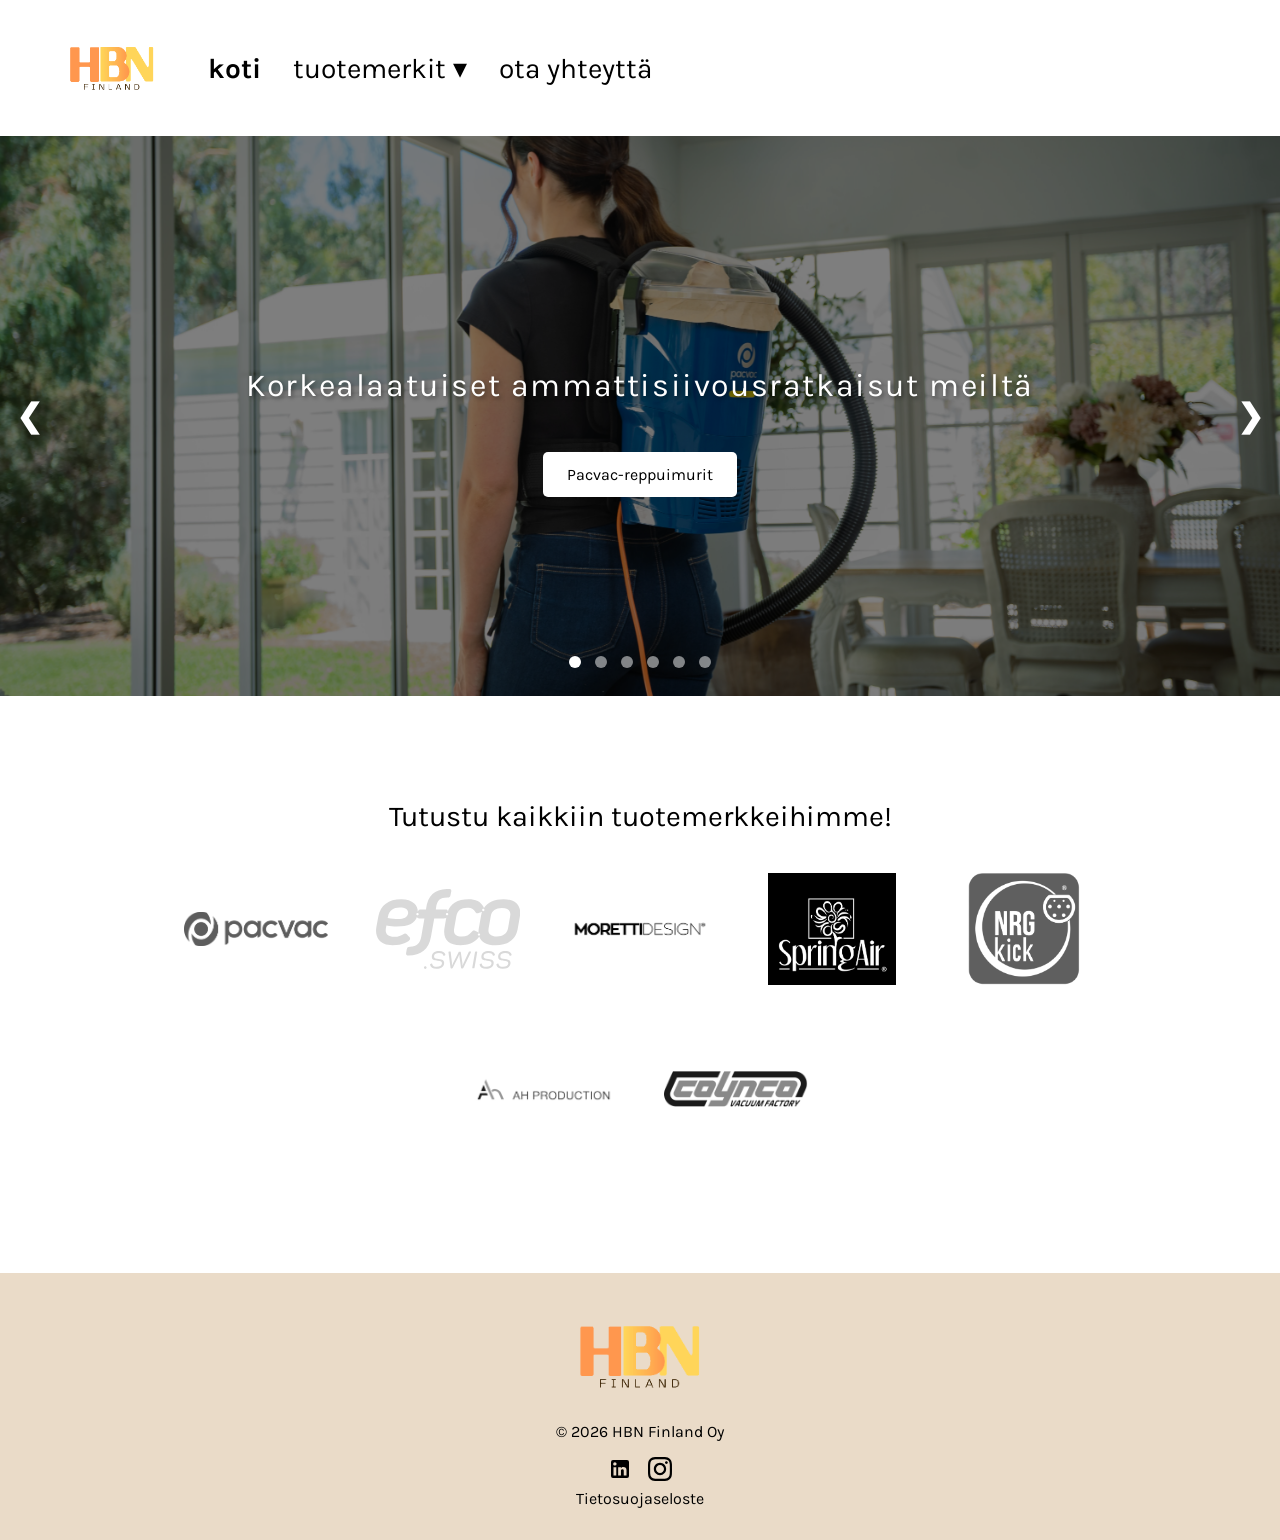
==== commit dc5a2b17: "frontpage logo added" ====
--- a/index.html
+++ b/index.html
@@ -55,6 +55,7 @@
                     <span><a href="#" class="dropdown-toggle">tuotemerkit &#9662;</a></span>
                     <ul class="dropdown-menu">
                         <li><a href="pacvac">pacvac</a></li>
+                        <li><a href="coynco">coynco</a></li>
                         <li><a href="dalhem">dalhem</a></li>
                         <li><a href="clic">clic</a></li>
                         <li><a href="nrgkick">nrgkick</a></li>
@@ -151,6 +152,9 @@
             </a>
             <a href="dalhem" class="brand-logo-item">
                 <img src="logo/dalhem.png" alt="Dalhem">
+            </a>
+            <a href="coynco" class="brand-logo-item">
+                <img src="logo/logo-coynco.png" alt="Coynco">
             </a>
         </div>
     </div>
--- a/home.css
+++ b/home.css
@@ -183,7 +183,7 @@
     align-items: center;
     flex-wrap: wrap;
     gap: 2rem;
-    max-width: 1200px;
+    max-width: 1100px;
     margin: 0 auto;
 }
 
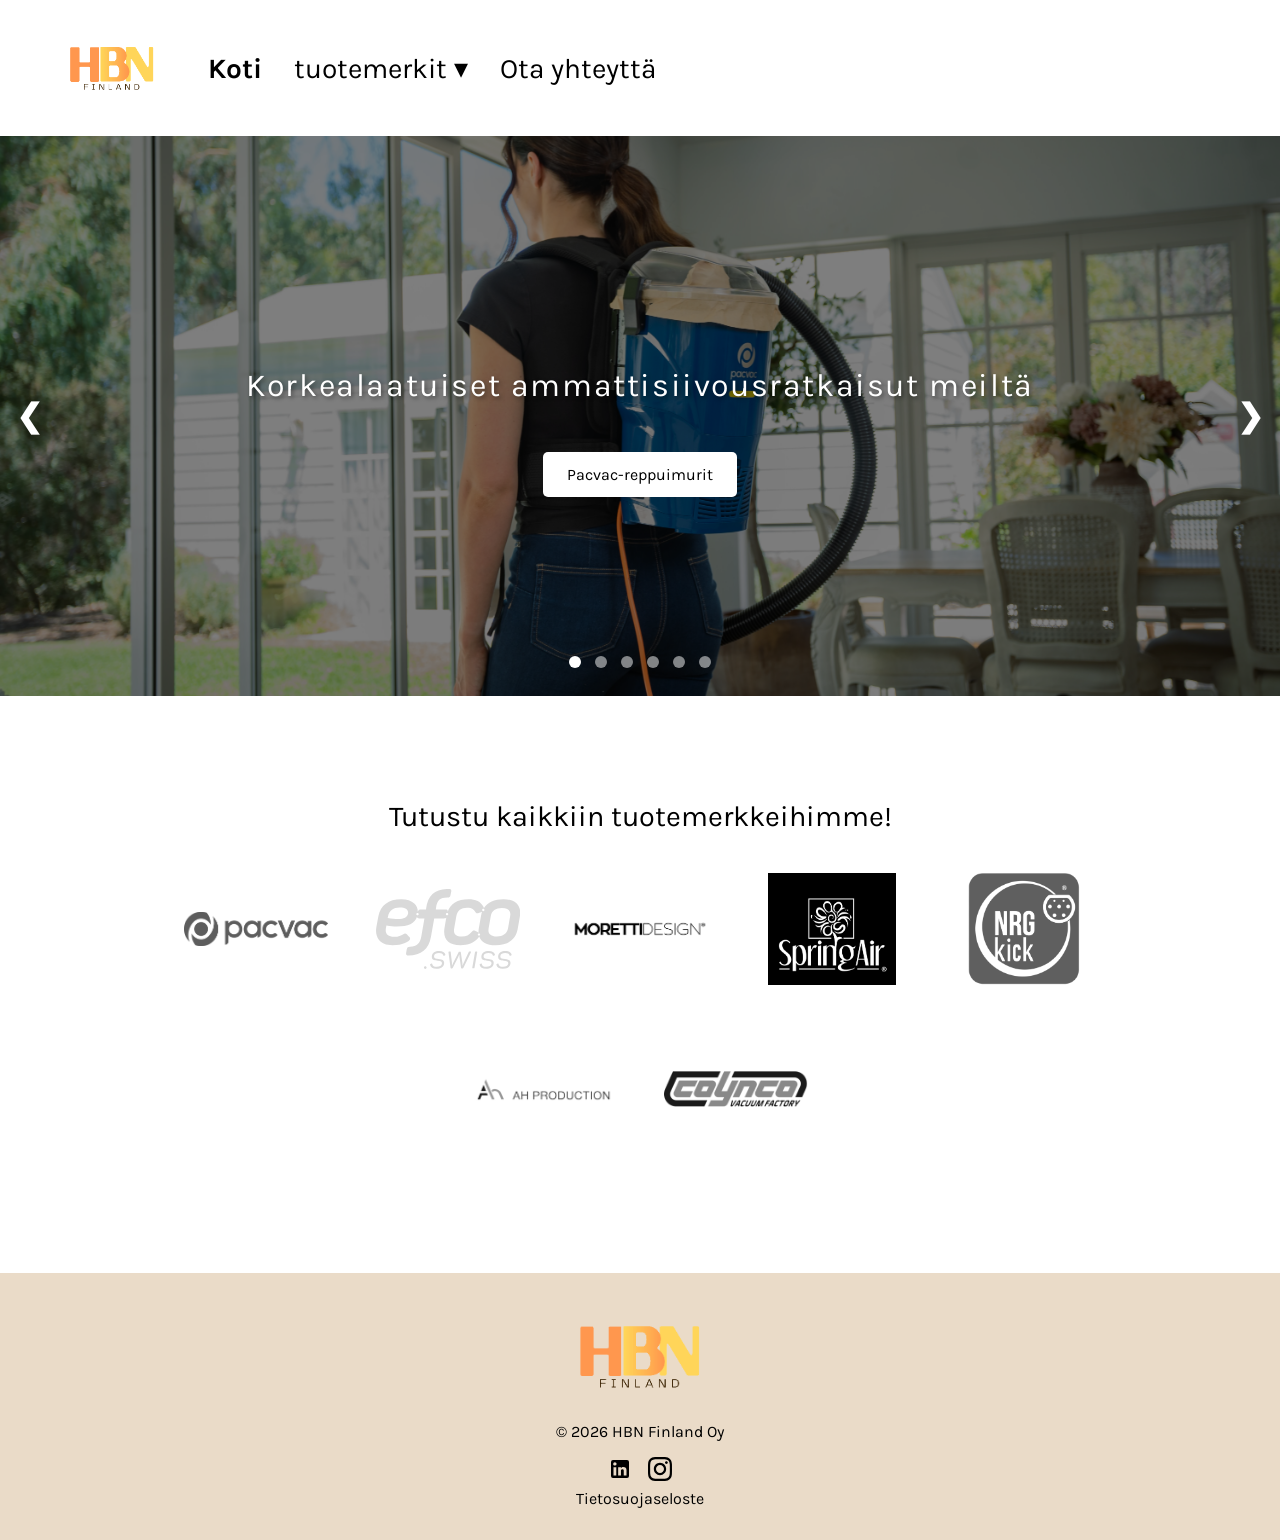
==== commit 1b038559: "falkoping" ====
--- a/index.html
+++ b/index.html
@@ -47,26 +47,27 @@
         </div>
 
         <div class="nav_menu">
-            <ul id="nav-links">
-                <li class="button"><span><a class="active" href="home">koti</a></span></li>
-
-                <!-- Tuotemerkit Dropdown -->
-                <li class="button dropdown">
-                    <span><a href="#" class="dropdown-toggle">tuotemerkit &#9662;</a></span>
-                    <ul class="dropdown-menu">
-                        <li><a href="pacvac">pacvac</a></li>
-                        <li><a href="coynco">coynco</a></li>
-                        <li><a href="dalhem">dalhem</a></li>
-                        <li><a href="clic">clic</a></li>
-                        <li><a href="nrgkick">nrgkick</a></li>
-                        <li><a href="moretti">moretti</a></li>
-                        <li><a href="springair">springair</a></li>
-                    </ul>
-                </li>
-
-                <li class="button"><span><a href="contact">ota yhteyttä</a></span></li>
-            </ul>
-        </div>
+              <ul id="nav-links">
+                  <li class="button"><span><a class="active" href="home">Koti</a></span></li>
+
+                  <!-- Tuotemerkit Dropdown -->
+                  <li class="button dropdown">
+                      <span><a href="#" class="dropdown-toggle">tuotemerkit &#9662;</a></span>
+                      <ul class="dropdown-menu">
+                        <li><a href="clic">Clic</a></li>
+                        <li><a href="coynco">Coynco</a></li>
+                        <li><a href="dalhem">Dalhem</a></li>
+                        <li><a href="falkoping">Falköping</a></li>
+                        <li><a href="moretti">Moretti</a></li>
+                        <li><a href="nrgkick">NRGkick</a></li>
+                        <li><a href="pacvac">Pacvac</a></li>
+                        <li><a href="springair">SpringAir</a></li>
+                      </ul>
+                  </li>
+
+                  <li class="button"><span><a href="contact">Ota yhteyttä</a></span></li>
+              </ul>
+          </div>
     </nav>
 
    <!-- Content -->
--- a/navbar.css
+++ b/navbar.css
@@ -44,7 +44,7 @@
 }
 
 .button a:hover {
-    font-weight: bold;
+    text-shadow: 1px 0 0 currentColor;
 }
 
 .button img {
